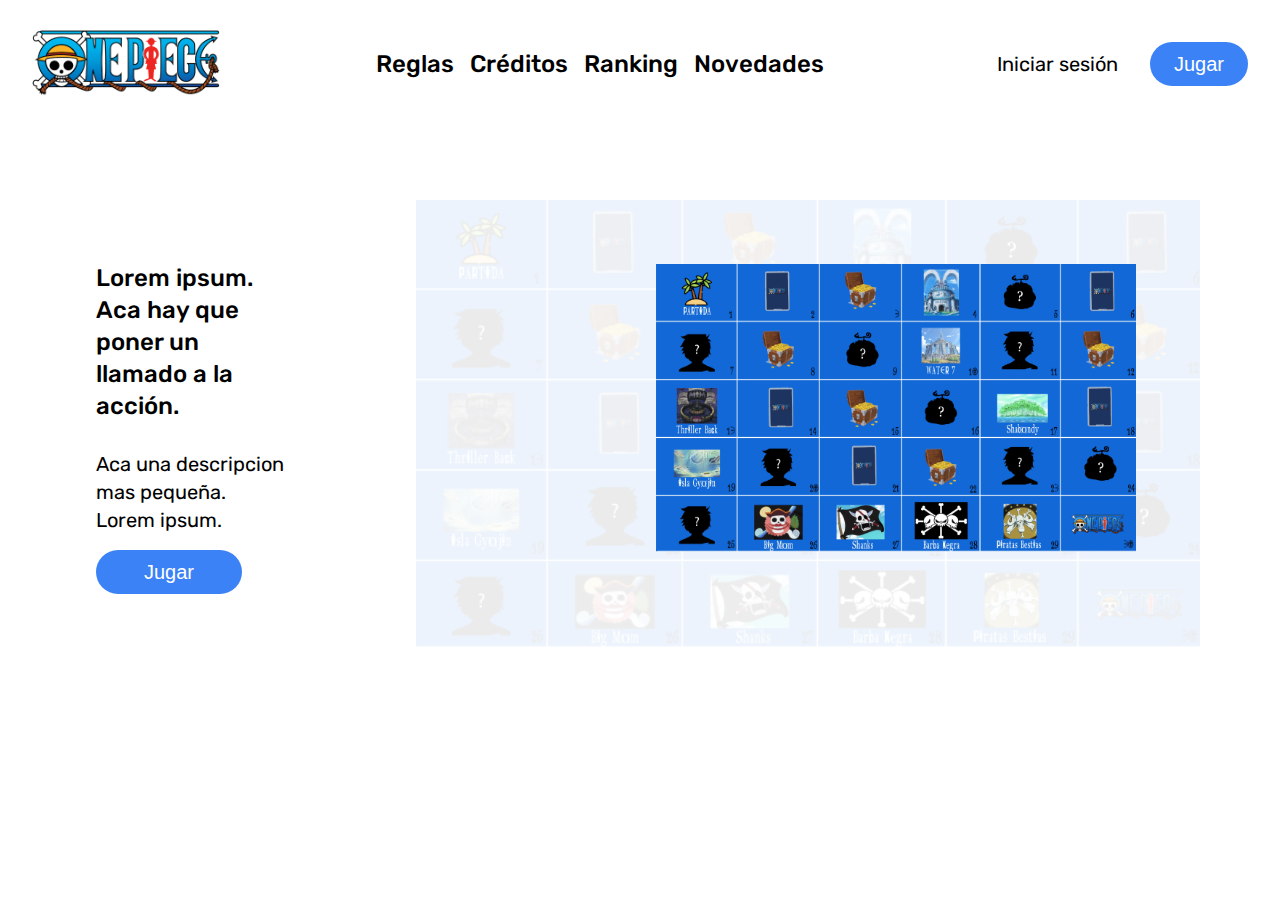
==== index.html @ 93a63a4f "feat: add non interactive landing" ====
<!DOCTYPE html>
<html>

<head>
  <meta charset="UTF-8" />
  <meta name="viewport" content="width=device-width" />
  <title>One Piece</title>
  <link rel="stylesheet" href="/css/base.css" type="text/css" charset="utf-8">
  <link rel="stylesheet" href="/css/index.css" type="text/css" charset="utf-8">
  <link href="https://fonts.googleapis.com/css2?family=Rubik:wght@300;400;500;600;700&display=swap" rel="stylesheet">
</head>

<body>
  <div class="container">
    <nav id="navbar">
      <img src="/images/one-piece-logo.png" id="logo" />
      <div class="navbar-mid-items navbar-links">
        <a>Reglas</a>
        <a>Créditos</a>
        <a>Ranking</a>
        <a>Novedades</a>
      </div>
      <div class="navbar-auth navbar-links">
        <a>Iniciar sesión</a>
        <button id="play-btn" class="main-btn">Jugar</button>
      </div>
    </nav>
    <div class="content">
      <div class="content-action-call">
        <h2 id="action-call-title">Lorem ipsum. Aca hay que poner un llamado a la acción.</h2>
        <span id="action-call-subtitle">Aca una descripcion mas pequeña. Lorem ipsum.</span>
        <button class="main-btn" id="action-call-btn">Jugar</button>
      </div>
      <div class="content-board-container">
        <img src="/images/one-piece-board.png" id="opacity-board" />
        <img src="/images/one-piece-board.png" id="content-board-abs" />
      </div>
    </div>
  </div>
</body>

</html>
---- css/base.css ----
:root {
  --main-color: #3b82f6;
}

body,
html {
  width: 100%;
  height: 100%;
  padding: 0px;
  margin: 0px;
  font-family: 'Rubik', sans-serif;
}

.main-btn {
  display: flex;
  align-items: center;
  justify-items: center;
  color: white;
  padding: 0.5rem 1.5rem;
  border-style: none;
  background-color: var(--main-color);
  border-radius: 999px;
}

.main-btn:hover {
  opacity: 0.75;
}
---- css/index.css ----
.container {
  display: flex;
  flex-direction: column;
}

#navbar {
  display: flex;
  flex-direction: row;
  align-items: center;
  justify-content: space-between;
  padding: 1rem 2rem;
}

#logo {
  width: auto;
  height: 80px;
  padding-bottom: 16px;
}

.navbar-links {
  display: flex;
  flex-direction: row;
}

.navbar-links > * {
  cursor: pointer;
}

.navbar-mid-items > * {
  margin-left: 16px;
  font-size: 1.5rem;
  line-height: 2rem;
  font-weight: 500;
}

.navbar-auth > * {
  display: flex;
  align-items: center;
  margin-left: 2rem;
  font-size: 1.25rem;
  line-height: 1.75rem;
  font-weight: 400;
}

.content {
  margin-top: 4rem;
  padding: 0.5rem 5rem;
  display: flex;
  flex-direction: row;
  justify-content: space-between;
  align-items: center;
}

.content-action-call {
  display: flex;
  flex-direction: column;
  padding: 0rem 8rem 0rem 1rem;
}

.content-action-call > * {
  margin-top: 0.5rem;
}

#action-call-btn {
  margin-top: 1rem;
  font-size: 1.25rem;
  line-height: 1.75rem;
  font-weight: 500;
  padding: 0.5rem 3rem;
  align-self: flex-start;
}

#action-call-subtitle {
  font-size: 1.25rem;
  line-height: 1.75rem;
}

#action-call-title {
  font-size: 1.5rem;
  line-height: 2rem;
  font-weight: 500;
}

.content-board-container {
  position: relative;
  flex-shrink: 0;
  width: 49rem;
  height: 28rem;
}

#opacity-board {
  width: 100%;
  height: 100%;
  object-fit: cover;
  opacity: 8%;
}

#content-board-abs {
  position: absolute;
  right: 4rem;
  top: 4rem;
  width: 30rem;
  height: 18rem;
}
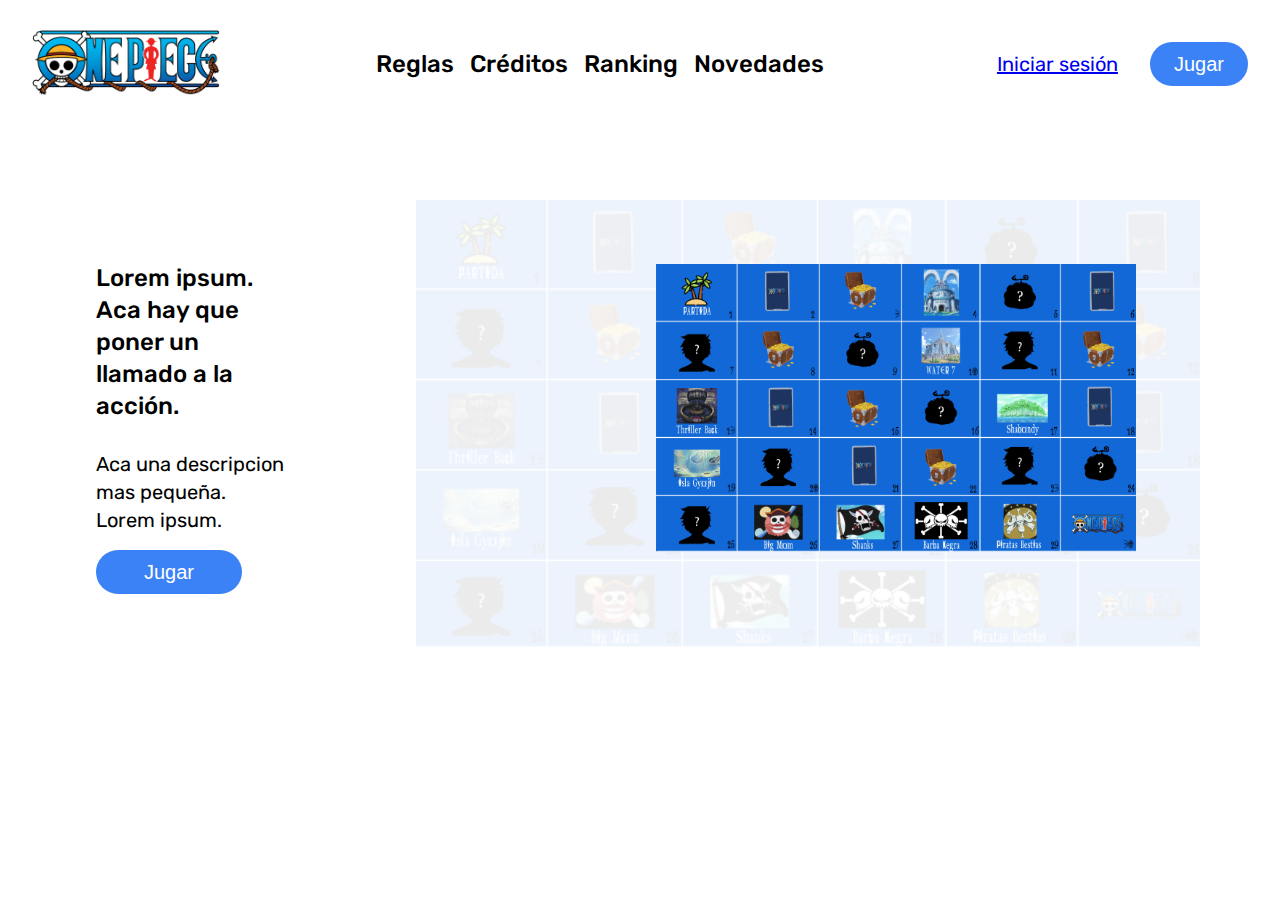
==== commit f653c779: "93a63a4" ====
--- a/index.html
+++ b/index.html
@@ -5,13 +5,12 @@
   <meta charset="UTF-8" />
   <meta name="viewport" content="width=device-width" />
   <title>One Piece</title>
-  <link rel="stylesheet" href="/css/base.css" type="text/css" charset="utf-8">
-  <link rel="stylesheet" href="/css/index.css" type="text/css" charset="utf-8">
+  <link rel="stylesheet" href="css/base.css" type="text/css" charset="utf-8">
+  <link rel="stylesheet" href="css/index.css" type="text/css" charset="utf-8">
   <link href="https://fonts.googleapis.com/css2?family=Rubik:wght@300;400;500;600;700&display=swap" rel="stylesheet">
 </head>
 
 <body>
-  <div class="container">
     <nav id="navbar">
       <img src="/images/one-piece-logo.png" id="logo" />
       <div class="navbar-mid-items navbar-links">
@@ -21,7 +20,7 @@
         <a>Novedades</a>
       </div>
       <div class="navbar-auth navbar-links">
-        <a>Iniciar sesión</a>
+        <a href="/pages/login.html">Iniciar sesión</a>
         <button id="play-btn" class="main-btn">Jugar</button>
       </div>
     </nav>
@@ -32,8 +31,8 @@
         <button class="main-btn" id="action-call-btn">Jugar</button>
       </div>
       <div class="content-board-container">
-        <img src="/images/one-piece-board.png" id="opacity-board" />
-        <img src="/images/one-piece-board.png" id="content-board-abs" />
+        <img src="images/one-piece-board.png" id="opacity-board" />
+        <img src="images/one-piece-board.png" id="content-board-abs" />
       </div>
     </div>
   </div>
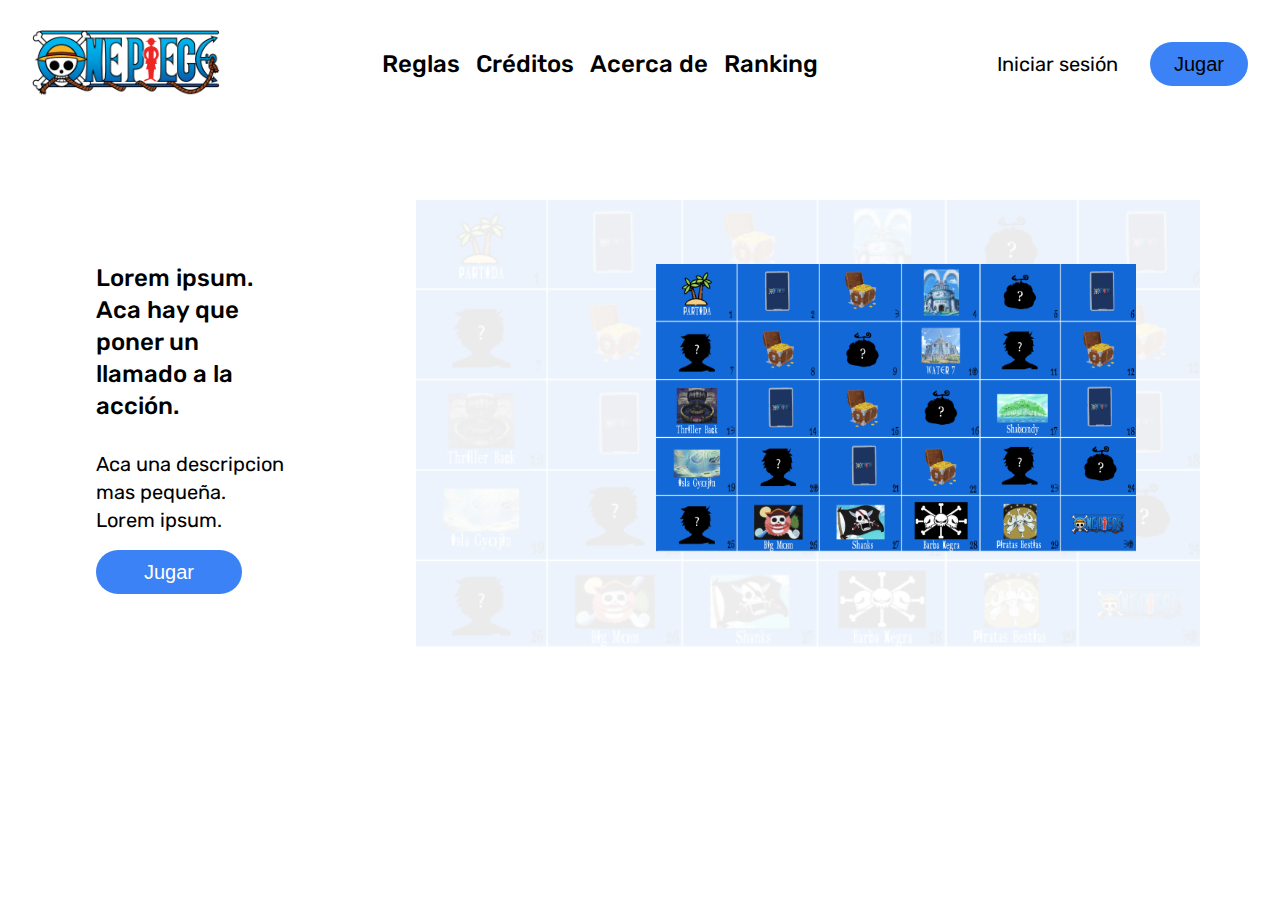
==== commit 755dd3ba: "fix(navbar): working" ====
--- a/index.html
+++ b/index.html
@@ -14,10 +14,10 @@
     <nav id="navbar">
       <img src="/images/one-piece-logo.png" id="logo" />
       <div class="navbar-mid-items navbar-links">
-        <a>Reglas</a>
-        <a>Créditos</a>
+        <a href="pages/instructions.html" >Reglas</a>
+        <a href="pages/aboutus.html">Créditos</a>
+        <a href="pages/about-the-game.html">Acerca de</a>
         <a>Ranking</a>
-        <a>Novedades</a>
       </div>
       <div class="navbar-auth navbar-links">
         <a href="/pages/login.html">Iniciar sesión</a>
--- a/css/base.css
+++ b/css/base.css
@@ -1,5 +1,7 @@
 :root {
   --main-color: #3b82f6;
+  --blue-gray-50: #f8fafc;
+  --gray-100: #f4f4f5;
 }
 
 body,
@@ -20,8 +22,20 @@
   border-style: none;
   background-color: var(--main-color);
   border-radius: 999px;
+  cursor: pointer;
 }
 
 .main-btn:hover {
   opacity: 0.75;
 }
+
+form > div > button {
+  width: 100%;
+  text-align: center;
+  border-radius: 0.25rem;
+  font-size: 1.125rem;
+  line-height: 1.75rem;
+  border-style: none;
+  outline: 0;
+  cursor: pointer;
+}
--- a/css/index.css
+++ b/css/index.css
@@ -24,6 +24,8 @@
 
 .navbar-links > * {
   cursor: pointer;
+  text-decoration: none;
+  color: black;
 }
 
 .navbar-mid-items > * {
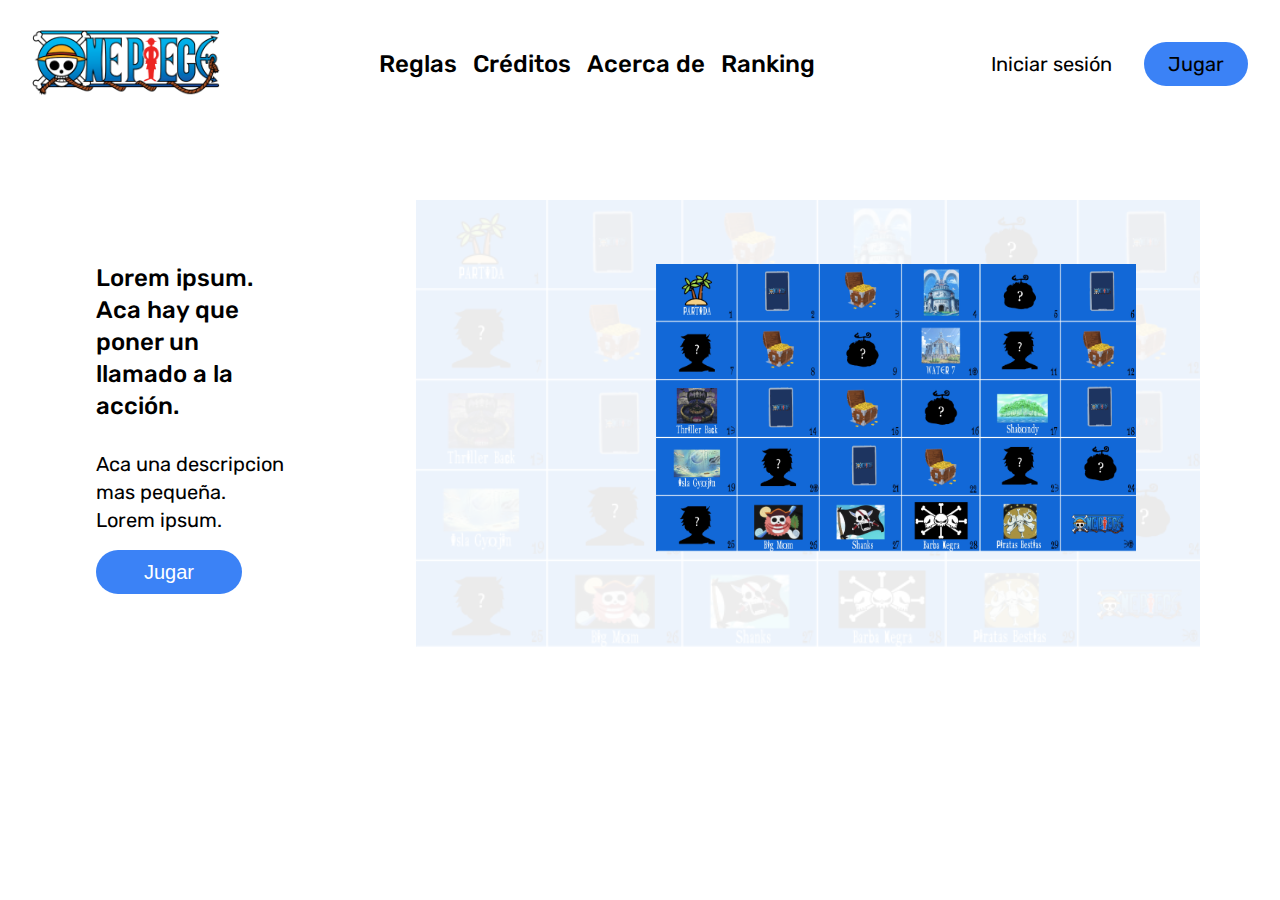
==== commit 74f853f6: "fix(nav): game button goes to page" ====
--- a/index.html
+++ b/index.html
@@ -21,7 +21,7 @@
       </div>
       <div class="navbar-auth navbar-links">
         <a href="/pages/login.html">Iniciar sesión</a>
-        <button id="play-btn" class="main-btn">Jugar</button>
+        <a href="/pages/game.html" id="play-btn" class="main-btn">Jugar</a> 
       </div>
     </nav>
     <div class="content">
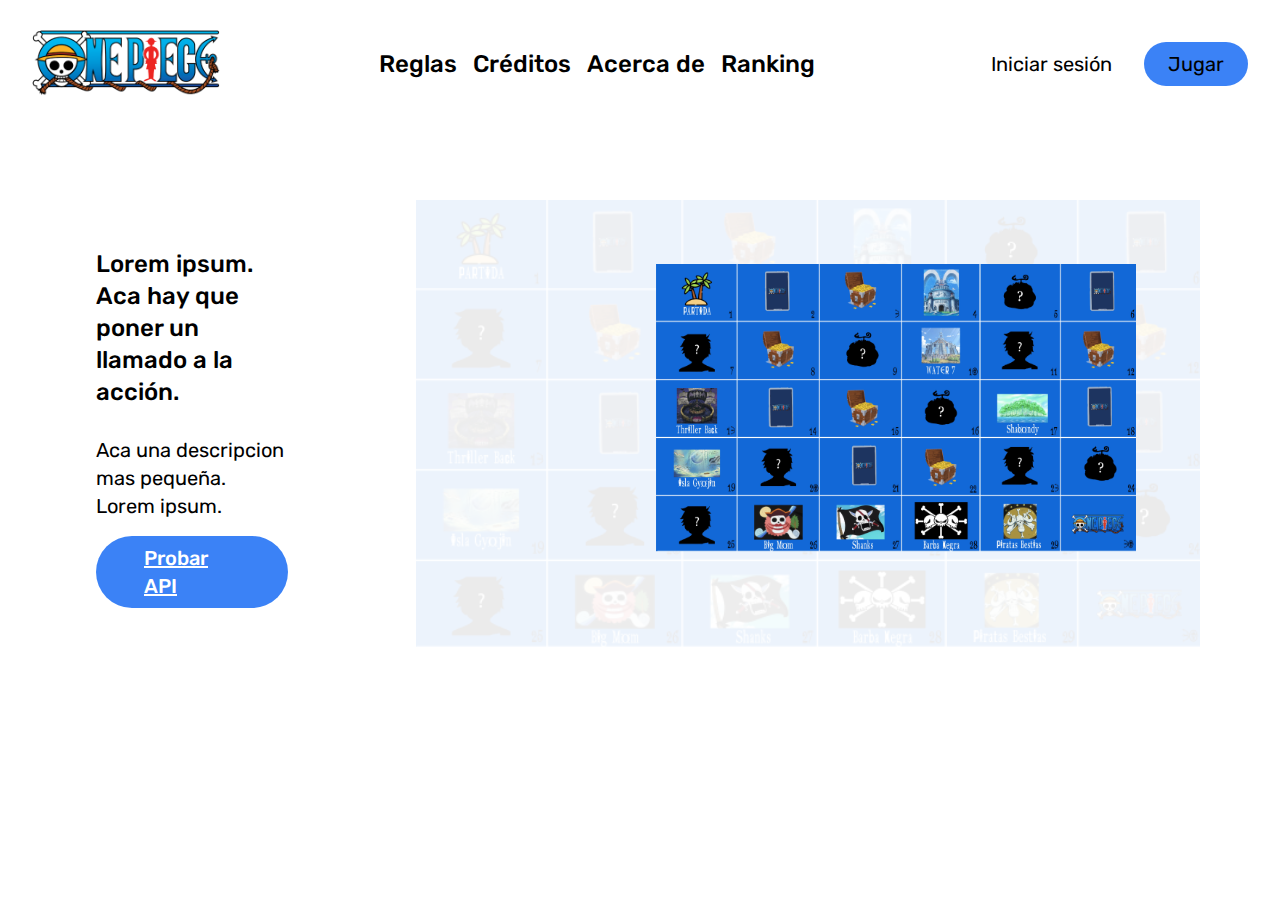
==== commit 3dd2a16c: "api working with default user" ====
--- a/index.html
+++ b/index.html
@@ -28,7 +28,7 @@
       <div class="content-action-call">
         <h2 id="action-call-title">Lorem ipsum. Aca hay que poner un llamado a la acción.</h2>
         <span id="action-call-subtitle">Aca una descripcion mas pequeña. Lorem ipsum.</span>
-        <button class="main-btn" id="action-call-btn">Jugar</button>
+        <a href="/pages/api/login.html" class="main-btn" id="action-call-btn">Probar API</a>
       </div>
       <div class="content-board-container">
         <img src="images/one-piece-board.png" id="opacity-board" />
